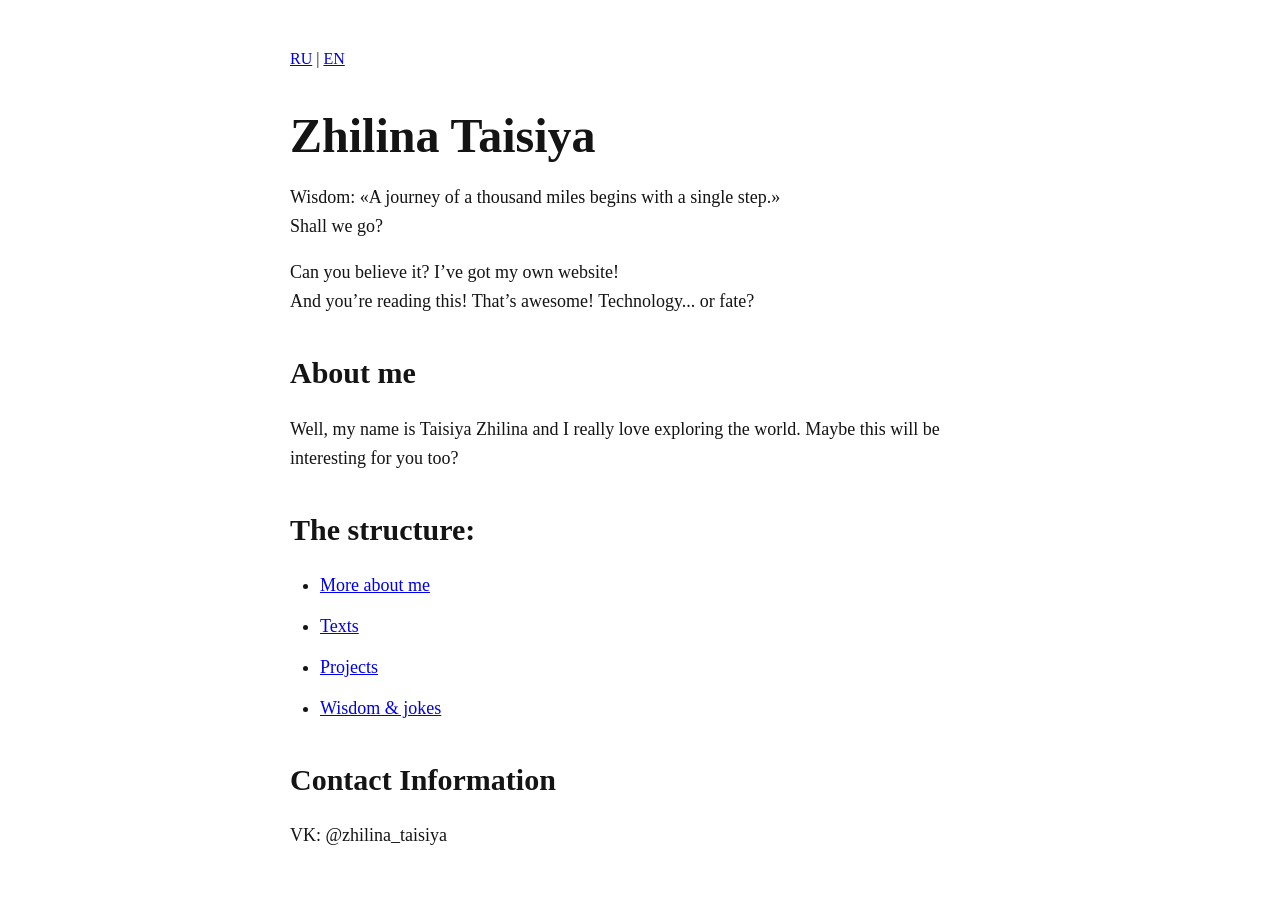
==== en/index.html @ d30e4bec "Restructure website and add bilingual pages" ====
<!DOCTYPE html>
<html lang="en">
<head>
    <meta charset="UTF-8">
    <title>Zhilina Taisiya</title>
    <link rel="stylesheet" href="../css/style.css">
</head>

<body>

    <a href="../ru/index.html">RU</a> |
    <a href="index.html">EN</a>

    <section>
        <h1>Zhilina Taisiya</h1>
        <p>Wisdom: «A journey of a thousand miles begins with a single step.» <br>Shall we go?</p>
    </section>

    <section>
        <p>Can you believe it? I’ve got my own website! <br>
        And you’re reading this! That’s awesome! Technology... or fate?</p>
    </section>

    <section>
        <h2>About me</h2>
        <p>Well, my name is Taisiya Zhilina and I really love exploring the world. Maybe this will be interesting for you too?</p>
    </section>

    <section>
        <h2>The structure:</h2>
        <ul>
            <li><a href="about.html">More about me</a></li>
            <li><a href="texts.html">Texts</a></li>
            <li><a href="projects.html">Projects</a></li>
            <li><a href="thoughts.html">Wisdom & jokes</a></li>
        </ul>
    </section>

    <section>
        <h2>Contact Information</h2>
        <p>VK: @zhilina_taisiya</p>
    </section>
</body>
</html>
---- css/style.css ----
body {
    background-color: #ffffff;
    color: #141414;
    font-family: Georgia, serif;
    max-width: 700px;
    margin: 0 auto;
    padding: 50px;
    text-align: left;
}

.article-meta {
    font-size: 16px;
    color: #282625;
    letter-spacing: normal;
    margin-top: 30px;
    margin-bottom: -20px;
    font-family: Georgia, serif;
    text-align: right
}

.source {
    font-size: 16px;
    color: #282625;
    letter-spacing: normal;
    margin-top: 30px;
    margin-bottom: 30px;
    font-family: Georgia, serif;
    text-align: right
}

p {
    text-align: justify;
    hyphens: auto;
    letter-spacing: normal;
    line-height: 1.6;
    font-size: 18px;
    text-align: left;
    font-family: emily, Georgia, serif;
}

h1 {
    font-size: 48px;
    margin-bottom: 20px;
}

h2 {
    font-size: 30px;
    margin-top: 40px;
}

.quote {
    border-radius: 20px;
    padding: 30px;
    margin: 30px 0;
}

.quote-bilingual {
    display: flex;
    gap: 20px;
    margin: 30px 0;
}

.quote-language {
    flex: 1;
    border-radius: 10px;
    padding: 10px;
    position: relative;
}

.quote-language span {
    display: block;
    text-align: right;
    margin-top: 10px;
    font-size: 14px;
}

ul,
ol {
    padding-left: 30px;
    max-width: 65ch;
}

li {
    margin-bottom: 12px;
    line-height: 1.6;
    font-size: 18px;
}
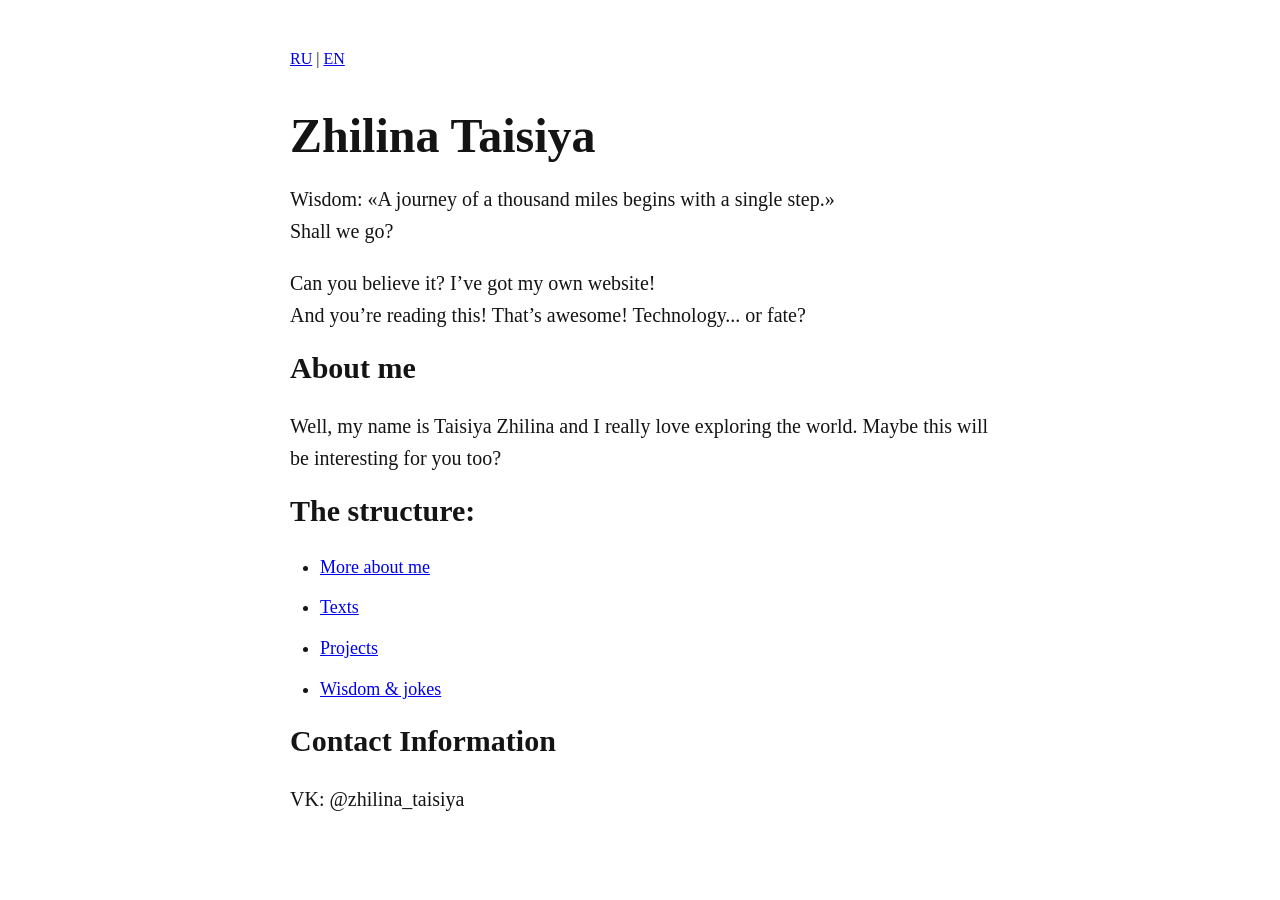
==== commit d3c5d1b9: "First mobile version" ====
--- a/en/index.html
+++ b/en/index.html
@@ -1,6 +1,7 @@
 <!DOCTYPE html>
 <html lang="en">
 <head>
+    <meta name="viewport" content="width=device-width, initial-scale=1.0">
     <meta charset="UTF-8">
     <title>Zhilina Taisiya</title>
     <link rel="stylesheet" href="../css/style.css">
--- a/css/style.css
+++ b/css/style.css
@@ -4,7 +4,7 @@
     font-family: Georgia, serif;
     max-width: 700px;
     margin: 0 auto;
-    padding: 50px;
+    padding: 50px 25px;
     text-align: left;
 }
 
@@ -29,11 +29,10 @@
 }
 
 p {
-    text-align: justify;
     hyphens: auto;
     letter-spacing: normal;
     line-height: 1.6;
-    font-size: 18px;
+    font-size: 20px;
     text-align: left;
     font-family: emily, Georgia, serif;
 }
@@ -45,13 +44,15 @@
 
 h2 {
     font-size: 30px;
-    margin-top: 40px;
+    margin-top: 20px;
 }
 
 .quote {
-    border-radius: 20px;
-    padding: 30px;
-    margin: 30px 0;
+    border-radius: 10px;
+    padding: 10px;
+    margin: 10px 0;
+    background-color: #f3e9e9;
+    text-align: center;
 }
 
 .quote-bilingual {
@@ -84,4 +85,28 @@
     margin-bottom: 12px;
     line-height: 1.6;
     font-size: 18px;
-}+}
+
+@media (max-width: 600px) {
+
+    body {
+        padding: 30px 18px;
+    }
+
+    h1 {
+        font-size: 36px;
+    }
+
+    h2 {
+        font-size: 26px;
+    }
+
+    ul,
+    ol {
+        padding-left: 25px;
+    }
+
+    .quote-bilingual {
+        flex-direction: column;
+    }
+}
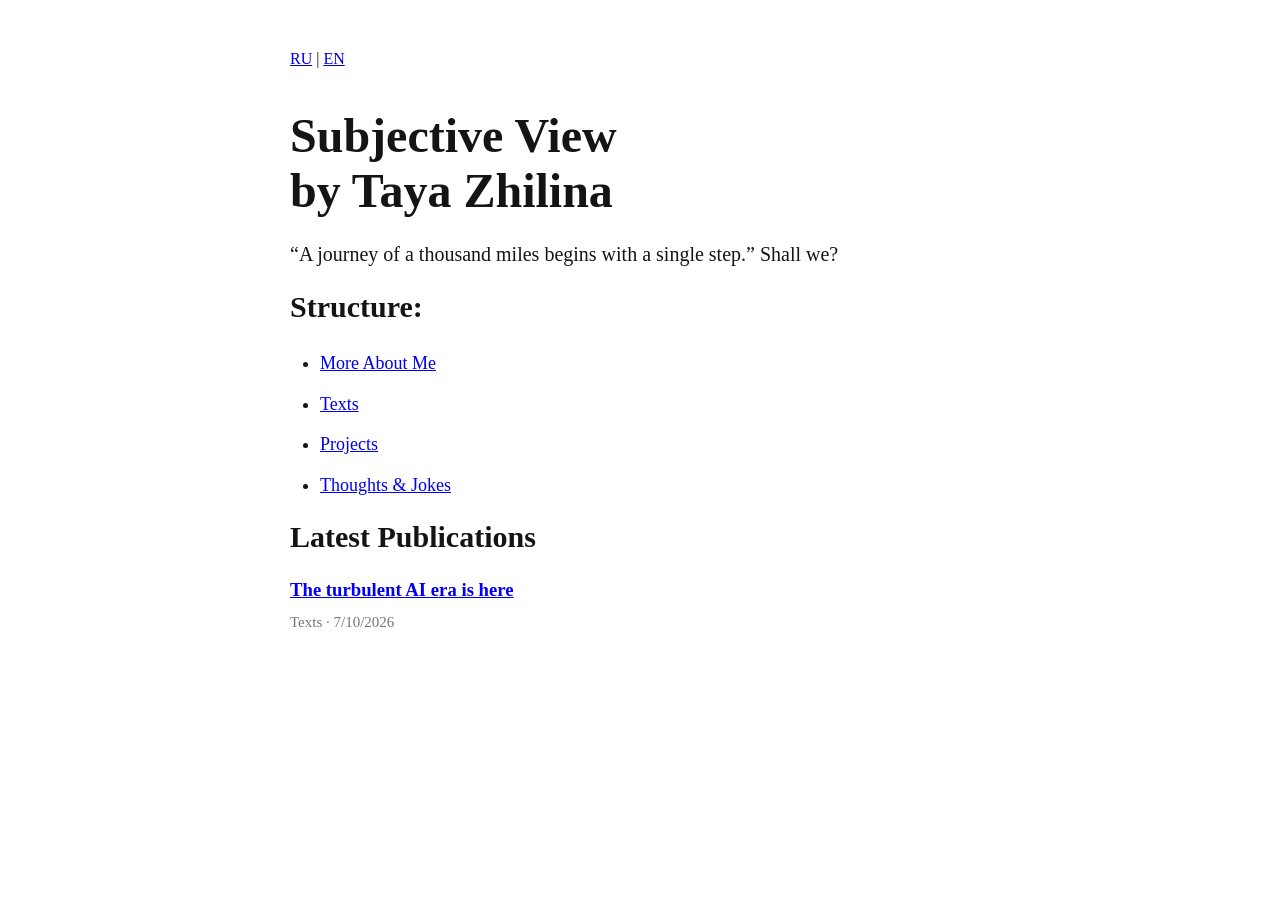
==== commit c103c354: "wih lenta, without java" ====
--- a/en/index.html
+++ b/en/index.html
@@ -3,43 +3,43 @@
 <head>
     <meta name="viewport" content="width=device-width, initial-scale=1.0">
     <meta charset="UTF-8">
-    <title>Zhilina Taisiya</title>
+    <title>Subjective View</title>
     <link rel="stylesheet" href="../css/style.css">
 </head>
 
 <body>
-
     <a href="../ru/index.html">RU</a> |
     <a href="index.html">EN</a>
 
     <section>
-        <h1>Zhilina Taisiya</h1>
-        <p>Wisdom: «A journey of a thousand miles begins with a single step.» <br>Shall we go?</p>
+        <h1>Subjective View <br>by Taya Zhilina </h1>
+        <p>“A journey of a thousand miles begins with a single step.” Shall we?</p>
     </section>
 
     <section>
-        <p>Can you believe it? I’ve got my own website! <br>
-        And you’re reading this! That’s awesome! Technology... or fate?</p>
-    </section>
-
-    <section>
-        <h2>About me</h2>
-        <p>Well, my name is Taisiya Zhilina and I really love exploring the world. Maybe this will be interesting for you too?</p>
-    </section>
-
-    <section>
-        <h2>The structure:</h2>
+        <h2>Structure:</h2>
         <ul>
-            <li><a href="about.html">More about me</a></li>
+            <li><a href="about.html">More About Me</a></li>
             <li><a href="texts.html">Texts</a></li>
             <li><a href="projects.html">Projects</a></li>
-            <li><a href="thoughts.html">Wisdom & jokes</a></li>
+            <li><a href="thoughts.html">Thoughts & Jokes</a></li>
         </ul>
     </section>
 
     <section>
-        <h2>Contact Information</h2>
-        <p>VK: @zhilina_taisiya</p>
-    </section>
+    <h2>Latest Publications</h2>
+
+    <article>
+        <h3>
+            <a href="../Materials/Texts/Bill_Gates.html">
+                The turbulent AI era is here
+            </a>
+        </h3>
+
+        <p class="publication-meta">
+            Texts · 7/10/2026
+        </p>
+    </article>
+</section>
 </body>
 </html>
--- a/css/style.css
+++ b/css/style.css
@@ -87,6 +87,12 @@
     font-size: 18px;
 }
 
+.publication-meta {
+    font-size: 15px;
+    color: #777;
+    margin-top: -10px;
+}
+
 @media (max-width: 600px) {
 
     body {
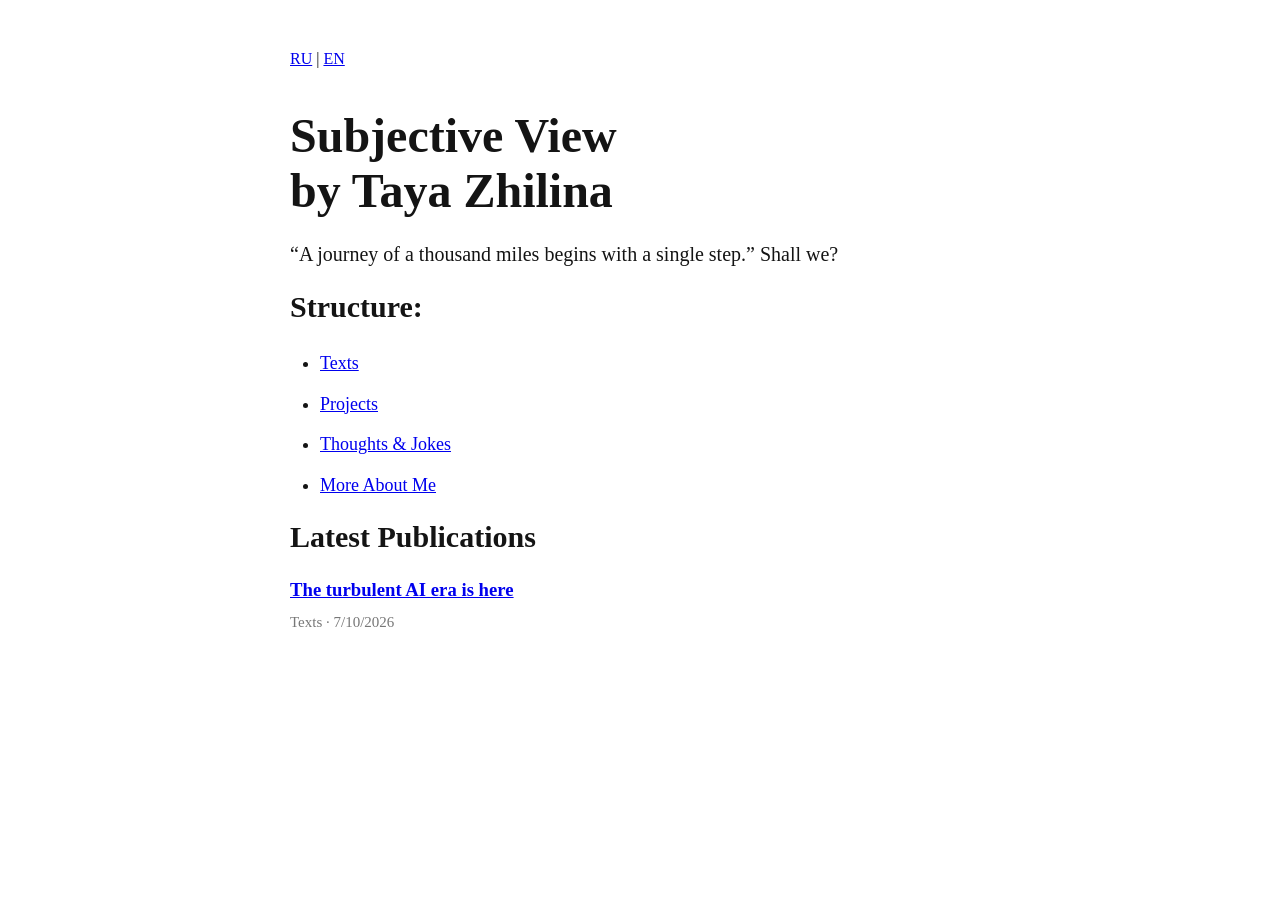
==== commit c29fbe99: "before tg" ====
--- a/en/index.html
+++ b/en/index.html
@@ -19,10 +19,10 @@
     <section>
         <h2>Structure:</h2>
         <ul>
-            <li><a href="about.html">More About Me</a></li>
             <li><a href="texts.html">Texts</a></li>
             <li><a href="projects.html">Projects</a></li>
             <li><a href="thoughts.html">Thoughts & Jokes</a></li>
+            <li><a href="about.html">More About Me</a></li>
         </ul>
     </section>
 
--- a/css/style.css
+++ b/css/style.css
@@ -93,6 +93,20 @@
     margin-top: -10px;
 }
 
+.telegram-box {
+    background-color: #fcf7f7;
+    border-radius: 10px;
+    padding: 25px;
+    margin: 50px 0;
+}
+
+.telegram-box a {
+    display: inline-block;
+    margin-top: 10px;
+    text-decoration: none;
+}
+
+
 @media (max-width: 600px) {
 
     body {
